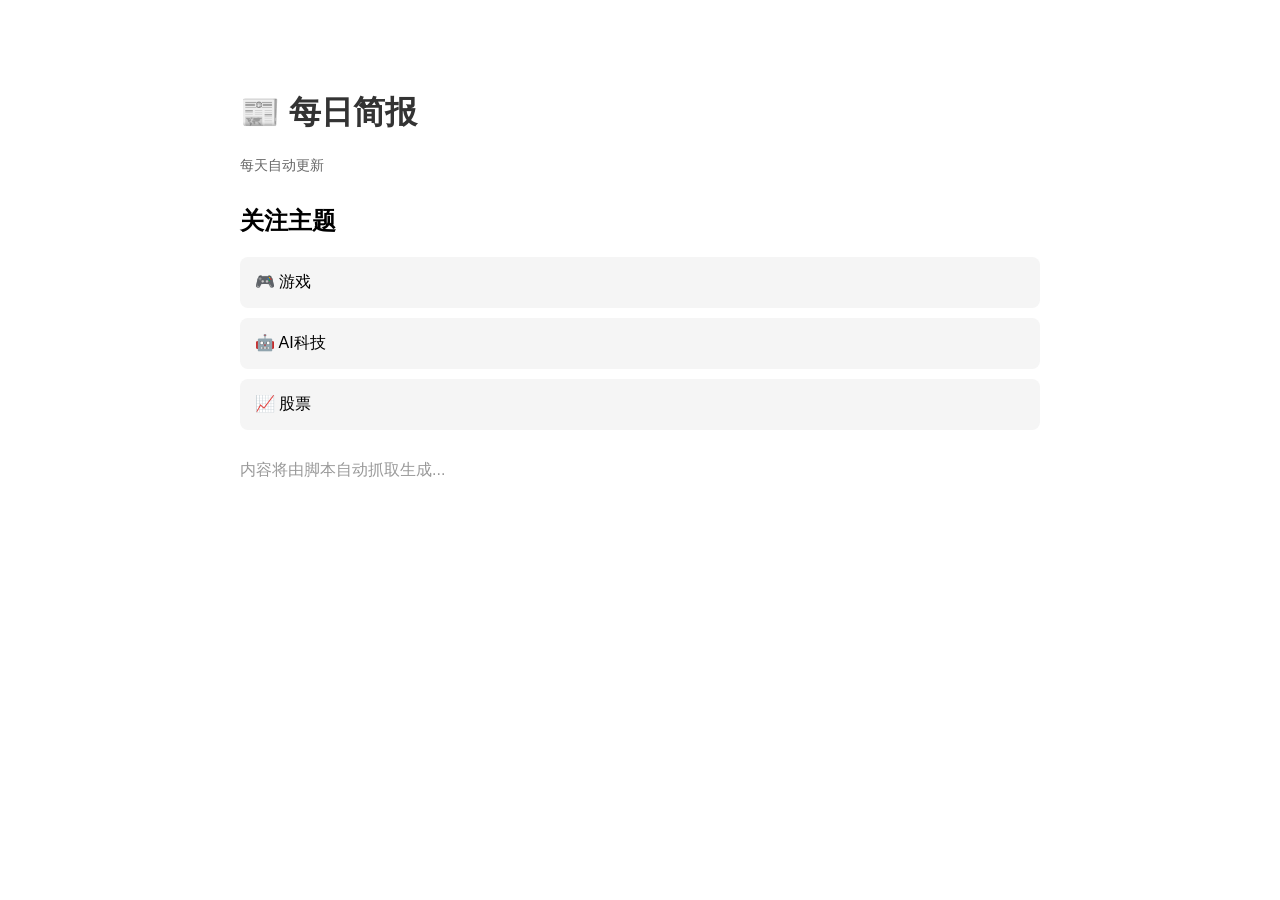
==== daily-report/index.html @ 481f703a "Add index.html and project structure" ====
<!DOCTYPE html>
<html lang="zh-CN">
<head>
    <meta charset="UTF-8">
    <meta name="viewport" content="width=device-width, initial-scale=1.0">
    <title>每日简报</title>
    <style>
        body { font-family: -apple-system, BlinkMacSystemFont, 'Segoe UI', Roboto, sans-serif; max-width: 800px; margin: 50px auto; padding: 20px; }
        h1 { color: #333; }
        .update-time { color: #666; font-size: 14px; }
        .topics { margin-top: 30px; }
        .topic { background: #f5f5f5; padding: 15px; margin: 10px 0; border-radius: 8px; }
    </style>
</head>
<body>
    <h1>📰 每日简报</h1>
    <p class="update-time">每天自动更新</p>
    <div class="topics">
        <h2>关注主题</h2>
        <div class="topic">🎮 游戏</div>
        <div class="topic">🤖 AI科技</div>
        <div class="topic">📈 股票</div>
    </div>
    <p style="margin-top: 30px; color: #999;">内容将由脚本自动抓取生成...</p>
</body>
</html>
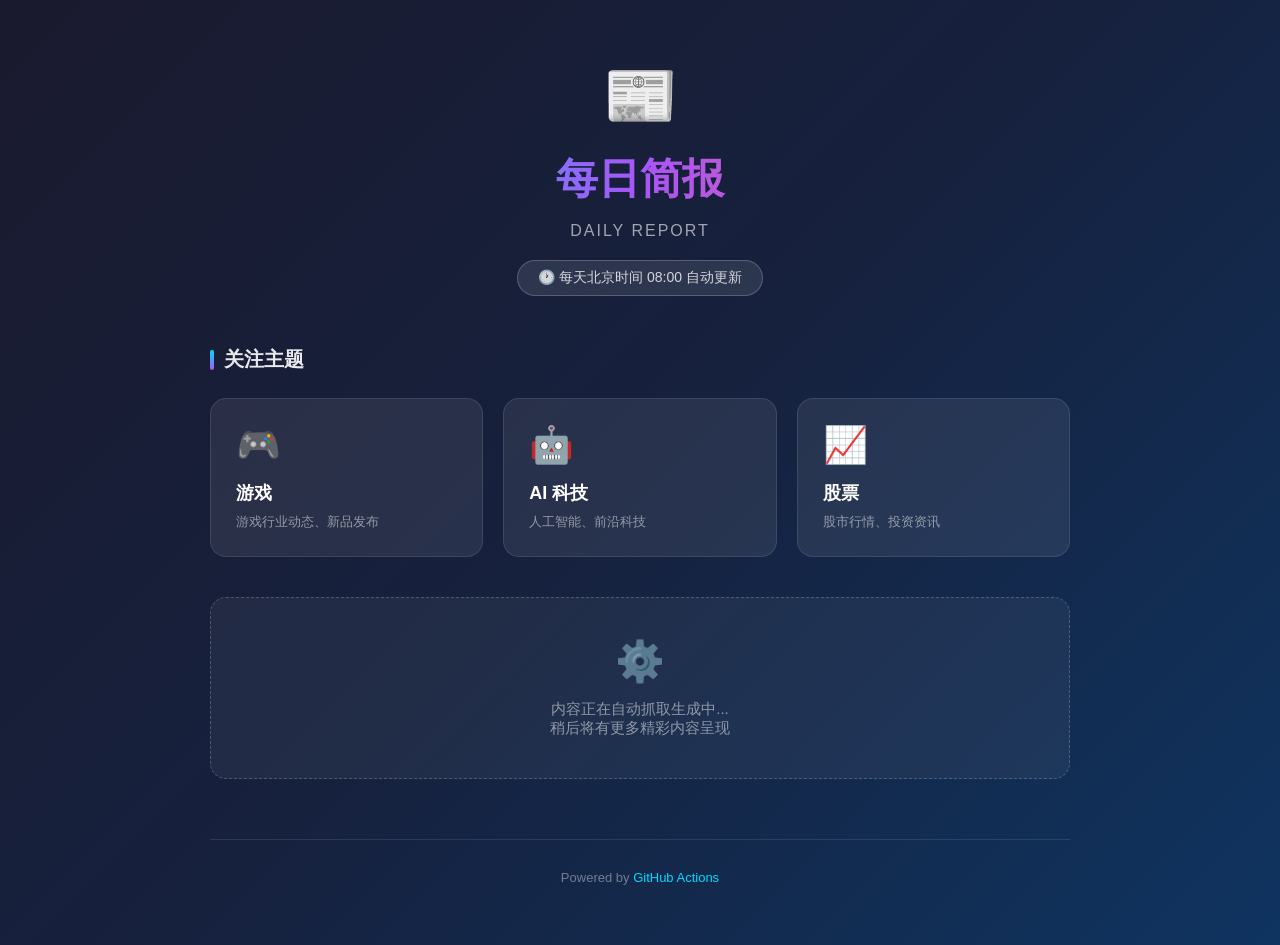
==== commit b190b1da: "Beautify index.html with modern UI" ====
--- a/daily-report/index.html
+++ b/daily-report/index.html
@@ -3,24 +3,205 @@
 <head>
     <meta charset="UTF-8">
     <meta name="viewport" content="width=device-width, initial-scale=1.0">
-    <title>每日简报</title>
+    <title>每日简报 | Daily Report</title>
     <style>
-        body { font-family: -apple-system, BlinkMacSystemFont, 'Segoe UI', Roboto, sans-serif; max-width: 800px; margin: 50px auto; padding: 20px; }
-        h1 { color: #333; }
-        .update-time { color: #666; font-size: 14px; }
-        .topics { margin-top: 30px; }
-        .topic { background: #f5f5f5; padding: 15px; margin: 10px 0; border-radius: 8px; }
+        * { margin: 0; padding: 0; box-sizing: border-box; }
+        
+        body {
+            font-family: -apple-system, BlinkMacSystemFont, 'Segoe UI', Roboto, 'PingFang SC', sans-serif;
+            background: linear-gradient(135deg, #1a1a2e 0%, #16213e 50%, #0f3460 100%);
+            min-height: 100vh;
+            color: #fff;
+        }
+        
+        .container {
+            max-width: 900px;
+            margin: 0 auto;
+            padding: 60px 20px;
+        }
+        
+        header {
+            text-align: center;
+            margin-bottom: 50px;
+        }
+        
+        .logo {
+            font-size: 60px;
+            margin-bottom: 20px;
+            animation: float 3s ease-in-out infinite;
+        }
+        
+        @keyframes float {
+            0%, 100% { transform: translateY(0); }
+            50% { transform: translateY(-10px); }
+        }
+        
+        h1 {
+            font-size: 42px;
+            font-weight: 700;
+            background: linear-gradient(90deg, #00d9ff, #a855f7, #ff6b6b);
+            -webkit-background-clip: text;
+            -webkit-text-fill-color: transparent;
+            background-clip: text;
+            margin-bottom: 15px;
+        }
+        
+        .subtitle {
+            color: rgba(255,255,255,0.6);
+            font-size: 16px;
+            letter-spacing: 2px;
+        }
+        
+        .time-badge {
+            display: inline-block;
+            background: rgba(255,255,255,0.1);
+            padding: 8px 20px;
+            border-radius: 30px;
+            margin-top: 20px;
+            font-size: 14px;
+            color: rgba(255,255,255,0.8);
+            border: 1px solid rgba(255,255,255,0.2);
+        }
+        
+        .topics-section {
+            margin-bottom: 40px;
+        }
+        
+        .section-title {
+            font-size: 20px;
+            color: rgba(255,255,255,0.9);
+            margin-bottom: 25px;
+            display: flex;
+            align-items: center;
+            gap: 10px;
+        }
+        
+        .section-title::before {
+            content: '';
+            width: 4px;
+            height: 20px;
+            background: linear-gradient(180deg, #00d9ff, #a855f7);
+            border-radius: 2px;
+        }
+        
+        .topics-grid {
+            display: grid;
+            grid-template-columns: repeat(auto-fit, minmax(250px, 1fr));
+            gap: 20px;
+        }
+        
+        .topic-card {
+            background: rgba(255,255,255,0.08);
+            border: 1px solid rgba(255,255,255,0.1);
+            border-radius: 16px;
+            padding: 25px;
+            transition: all 0.3s ease;
+            cursor: pointer;
+        }
+        
+        .topic-card:hover {
+            transform: translateY(-5px);
+            background: rgba(255,255,255,0.12);
+            border-color: rgba(255,255,255,0.2);
+            box-shadow: 0 20px 40px rgba(0,0,0,0.3);
+        }
+        
+        .topic-icon {
+            font-size: 36px;
+            margin-bottom: 15px;
+        }
+        
+        .topic-name {
+            font-size: 18px;
+            font-weight: 600;
+            margin-bottom: 8px;
+        }
+        
+        .topic-desc {
+            font-size: 13px;
+            color: rgba(255,255,255,0.5);
+        }
+        
+        .status {
+            text-align: center;
+            padding: 40px;
+            background: rgba(255,255,255,0.05);
+            border-radius: 16px;
+            border: 1px dashed rgba(255,255,255,0.2);
+        }
+        
+        .status-icon {
+            font-size: 40px;
+            margin-bottom: 15px;
+            opacity: 0.6;
+        }
+        
+        .status-text {
+            color: rgba(255,255,255,0.5);
+            font-size: 15px;
+        }
+        
+        footer {
+            text-align: center;
+            margin-top: 60px;
+            padding-top: 30px;
+            border-top: 1px solid rgba(255,255,255,0.1);
+            color: rgba(255,255,255,0.4);
+            font-size: 13px;
+        }
+        
+        footer a {
+            color: #00d9ff;
+            text-decoration: none;
+        }
+        
+        @media (max-width: 600px) {
+            h1 { font-size: 28px; }
+            .container { padding: 40px 15px; }
+            .topic-card { padding: 20px; }
+        }
     </style>
 </head>
 <body>
-    <h1>📰 每日简报</h1>
-    <p class="update-time">每天自动更新</p>
-    <div class="topics">
-        <h2>关注主题</h2>
-        <div class="topic">🎮 游戏</div>
-        <div class="topic">🤖 AI科技</div>
-        <div class="topic">📈 股票</div>
+    <div class="container">
+        <header>
+            <div class="logo">📰</div>
+            <h1>每日简报</h1>
+            <p class="subtitle">DAILY REPORT</p>
+            <div class="time-badge">
+                🕐 每天北京时间 08:00 自动更新
+            </div>
+        </header>
+        
+        <section class="topics-section">
+            <h2 class="section-title">关注主题</h2>
+            <div class="topics-grid">
+                <div class="topic-card">
+                    <div class="topic-icon">🎮</div>
+                    <div class="topic-name">游戏</div>
+                    <div class="topic-desc">游戏行业动态、新品发布</div>
+                </div>
+                <div class="topic-card">
+                    <div class="topic-icon">🤖</div>
+                    <div class="topic-name">AI 科技</div>
+                    <div class="topic-desc">人工智能、前沿科技</div>
+                </div>
+                <div class="topic-card">
+                    <div class="topic-icon">📈</div>
+                    <div class="topic-name">股票</div>
+                    <div class="topic-desc">股市行情、投资资讯</div>
+                </div>
+            </div>
+        </section>
+        
+        <div class="status">
+            <div class="status-icon">⚙️</div>
+            <p class="status-text">内容正在自动抓取生成中...<br>稍后将有更多精彩内容呈现</p>
+        </div>
+        
+        <footer>
+            <p>Powered by <a href="https://github.com/huijiccc/daily-report">GitHub Actions</a></p>
+        </footer>
     </div>
-    <p style="margin-top: 30px; color: #999;">内容将由脚本自动抓取生成...</p>
 </body>
 </html>
